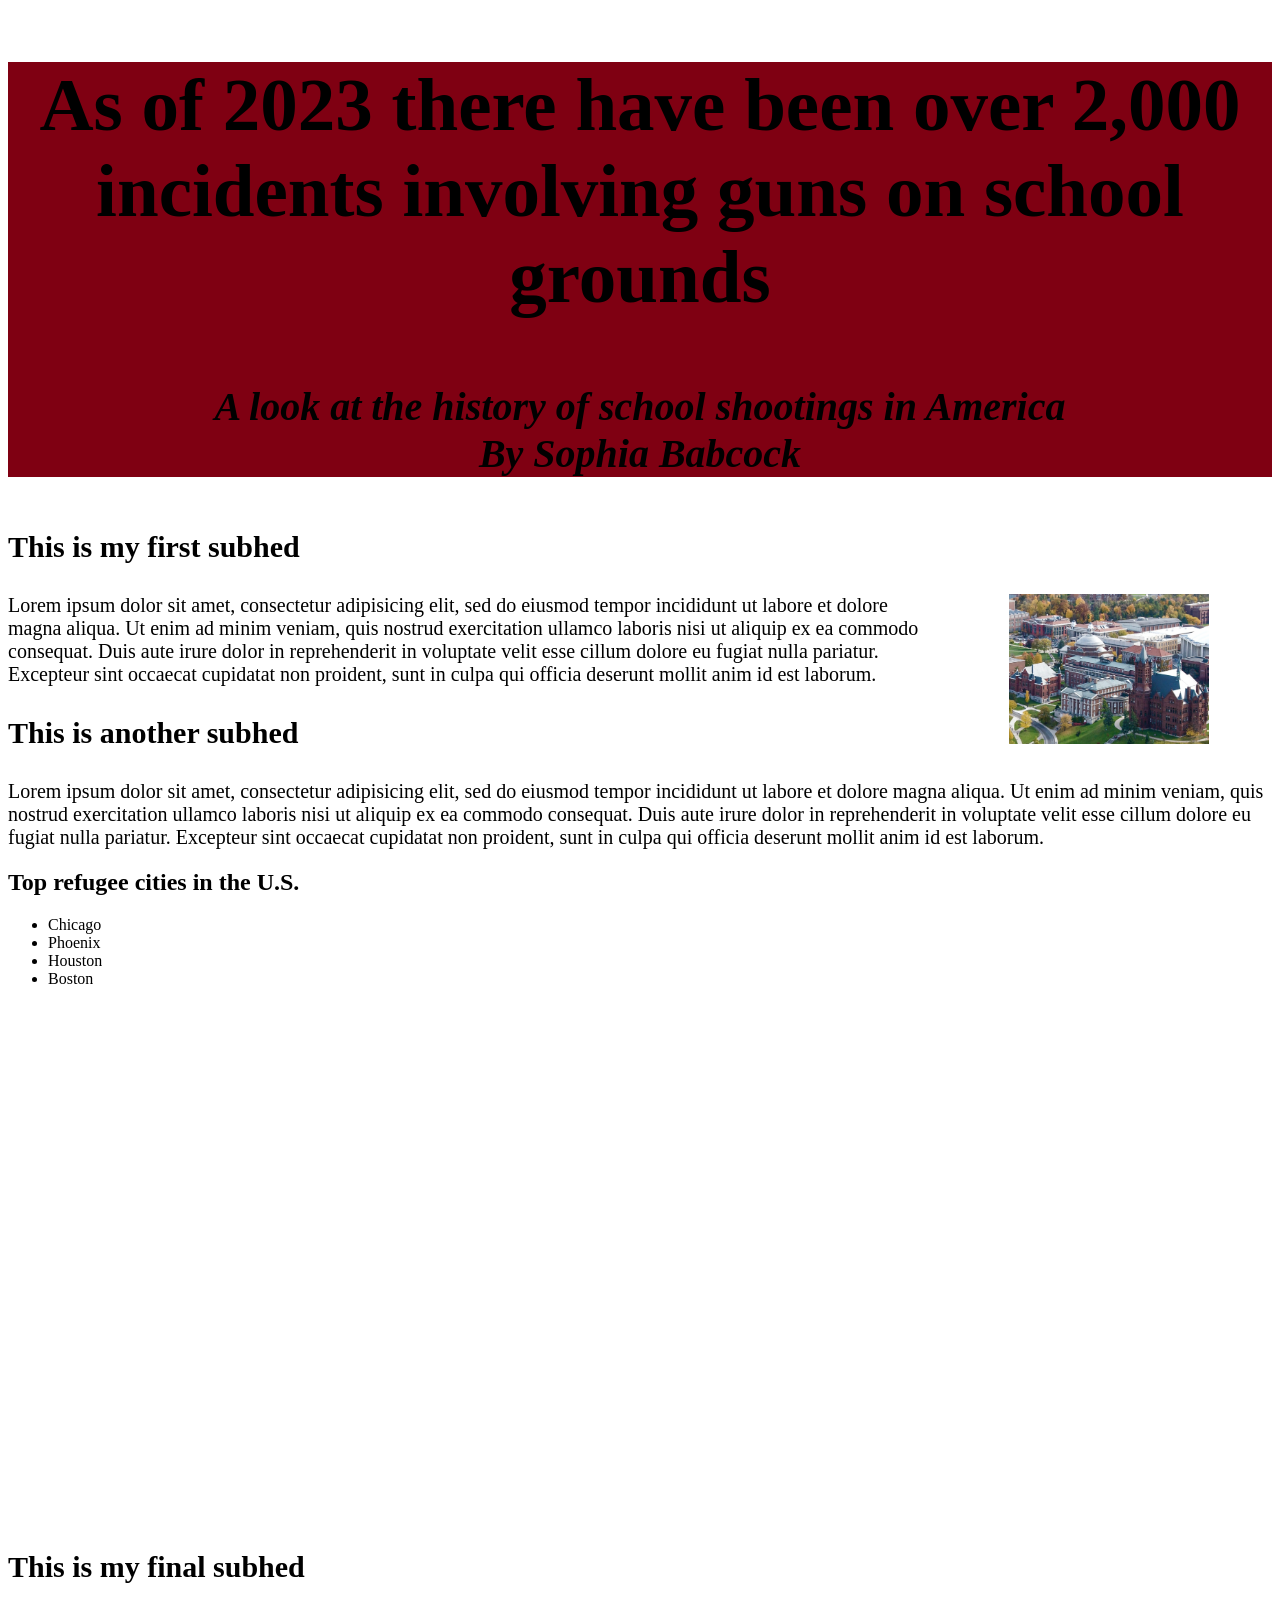
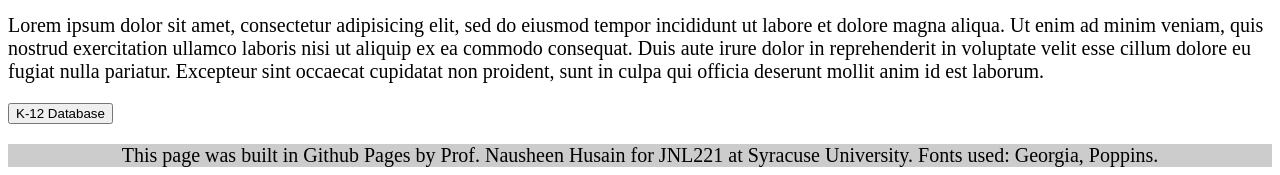
==== final.html @ 3f225299 "Add files via upload" ====
<!-- This is the completed HTML page for our final project template. -->

<!DOCTYPE html>
<html lang="en">
	<head>
		<title>Final project template: HTML</title>
		<!-- Required meta tags -->
		<meta charset="utf-8">
		<meta name="viewport" content="width=device-width, initial-scale=1">

		<!-- Link tag for CSS --> 
		<link rel="stylesheet" type="text/css" href="final.css">

		<!-- Google font: Poppins -->	
	</head>
		
	<body>
		<section class="header"> 
			<h2>As of 2023 there have been over 2,000 incidents involving guns on school grounds</h2>
				<h4>A look at the history of school shootings in America
			<br>
			By Sophia Babcock</h4>
		</section>
		<section>
			<h3>This is my first subhed</h3>
			<!-- Add image below this comment -->
		<img src="syr.png" alt="picture of Syracuse University's campus from bird's eye view" height="150px" width="200px">
			<p>Lorem ipsum dolor sit amet, consectetur adipisicing elit, sed do eiusmod
			tempor incididunt ut labore et dolore magna aliqua. Ut enim ad minim veniam,
			quis nostrud exercitation ullamco laboris nisi ut aliquip ex ea commodo
			consequat. Duis aute irure dolor in reprehenderit in voluptate velit esse
			cillum dolore eu fugiat nulla pariatur. Excepteur sint occaecat cupidatat non
			proident, sunt in culpa qui officia deserunt mollit anim id est laborum.</p>
		</section>
		<section>
			<h3>This is another subhed</h3>
			<p>Lorem ipsum dolor sit amet, consectetur adipisicing elit, sed do eiusmod
			tempor incididunt ut labore et dolore magna aliqua. Ut enim ad minim veniam,
			quis nostrud exercitation ullamco laboris nisi ut aliquip ex ea commodo
			consequat. Duis aute irure dolor in reprehenderit in voluptate velit esse
			cillum dolore eu fugiat nulla pariatur. Excepteur sint occaecat cupidatat non
			proident, sunt in culpa qui officia deserunt mollit anim id est laborum.</p>
		</section>
		<section>
			<div class="list">
				<h2>Top refugee cities in the U.S.</h2>
				<ul>
					<li>Chicago</li>
					<li>Phoenix</li>
					<li>Houston</li>
					<li>Boston</li>
				</ul>
			</div>

			<!-- Add responsive Datawrapper element below this comment. -->
			<iframe title="School shootings in the United States 2000-2023" aria-label="Interactive line chart" id="datawrapper-chart-zZ6U9" src="https://datawrapper.dwcdn.net/zZ6U9/2/" scrolling="no" frameborder="0" style="width: 0; min-width: 100% !important; border: none;" height="512" data-external="1"></iframe><script type="text/javascript">!function(){"use strict";window.addEventListener("message",(function(a){if(void 0!==a.data["datawrapper-height"]){var e=document.querySelectorAll("iframe");for(var t in a.data["datawrapper-height"])for(var r=0;r<e.length;r++)if(e[r].contentWindow===a.source){var i=a.data["datawrapper-height"][t]+"px";e[r].style.height=i}}}))}();
</script>
</script>
			
		</section>
		<section>
			<h3>This is my final subhed</h3>
			<p>Lorem ipsum dolor sit amet, consectetur adipisicing elit, sed do eiusmod
			tempor incididunt ut labore et dolore magna aliqua. Ut enim ad minim veniam,
			quis nostrud exercitation ullamco laboris nisi ut aliquip ex ea commodo
			consequat. Duis aute irure dolor in reprehenderit in voluptate velit esse
			cillum dolore eu fugiat nulla pariatur. Excepteur sint occaecat cupidatat non
			proident, sunt in culpa qui officia deserunt mollit anim id est laborum.</p>
		</section>
<button class="button-6" role="button">K-12 Database</button>

		<div class="footer">
			<p>This page was built in Github Pages by Prof. Nausheen Husain for JNL221 at Syracuse University. Fonts used: Georgia, Poppins.</p>
		</div>
	</body>
</html>
---- final.css ----
/*This is the CSS page for our final template.*/

.footer p { /* This is how you add styles for only the p text within the footer. */
	background-color: #cccccc;
	text-align: center;
	font-size: 20px;
	margin-bottom: 0;
}
.header {
	height: auto;
	font-weight: bold;
	font-size: 50px;
	text-align: center;
	font-family: 'Georgia', serif;
	background-color: #7f0012;
	text-color: #1b0a07;
}
h4 {
	font-style: italic;
	font-size: 40px;
	font-family: 'Georgia', serif;
}
h3 {
	font-size: 30px;
}
p {font-family: 'Times New Roman', serif;
font-size: 20px;
}
img {
	float: right; 
	margin-right: 5%; 
	margin-left: 5%
}


/*Don't worry about this section yet*/
@media only screen and (max-width: 767px)
{
 .list {
 	float: none;
 	min-width: 90%;
 	margin-left: 10px;
 	margin-bottom: 30px;
 	margin-top: 30px;
 }
 iframe {
 	min-width: 90%;
 	margin-right: 10px;
	}

{<!-- HTML !-->

/*I created a button that I am going to link to the K-12 Database*/

/* CSS */
.button-6 
  align-items: center;
  background-color: #FFFFFF;
  border: 1px solid rgba(0, 0, 0, 0.1);
  border-radius: .25rem;
  box-shadow: rgba(0, 0, 0, 0.02) 0 1px 3px 0;
  box-sizing: border-box;
  color: rgba(0, 0, 0, 0.85);
  cursor: pointer;
  display: inline-flex;
  font-family: system-ui,-apple-system,system-ui,"Helvetica Neue",Helvetica,Arial,sans-serif;
  font-size: 20px;
  font-weight: 600;
  justify-content: center;
  line-height: 1.3;
  margin: 0;
  min-height: 3rem;
  padding: calc(.875rem - 1px) calc(1.5rem - 1px);
  position: relative;
  text-decoration: none;
  transition: all 250ms;
  user-select: none;
  -webkit-user-select: none;
  touch-action: manipulation;
  vertical-align: baseline;
  width: auto;


.button-6:hover,
.button-6:focus 
  border-color: rgba(0, 0, 0, 0.15);
  box-shadow: rgba(0, 0, 0, 0.1) 0 4px 12px;
  color: rgba(0, 0, 0, 0.65);
}

.button-6:hover {
  transform: translateY(-1px);
}

.button-6:active {
  background-color: #F0F0F1;
  border-color: rgba(0, 0, 0, 0.15);
  box-shadow: rgba(0, 0, 0, 0.06) 0 2px 4px;
  color: rgba(0, 0, 0, 0.65);
  transform: translateY(0);
}}
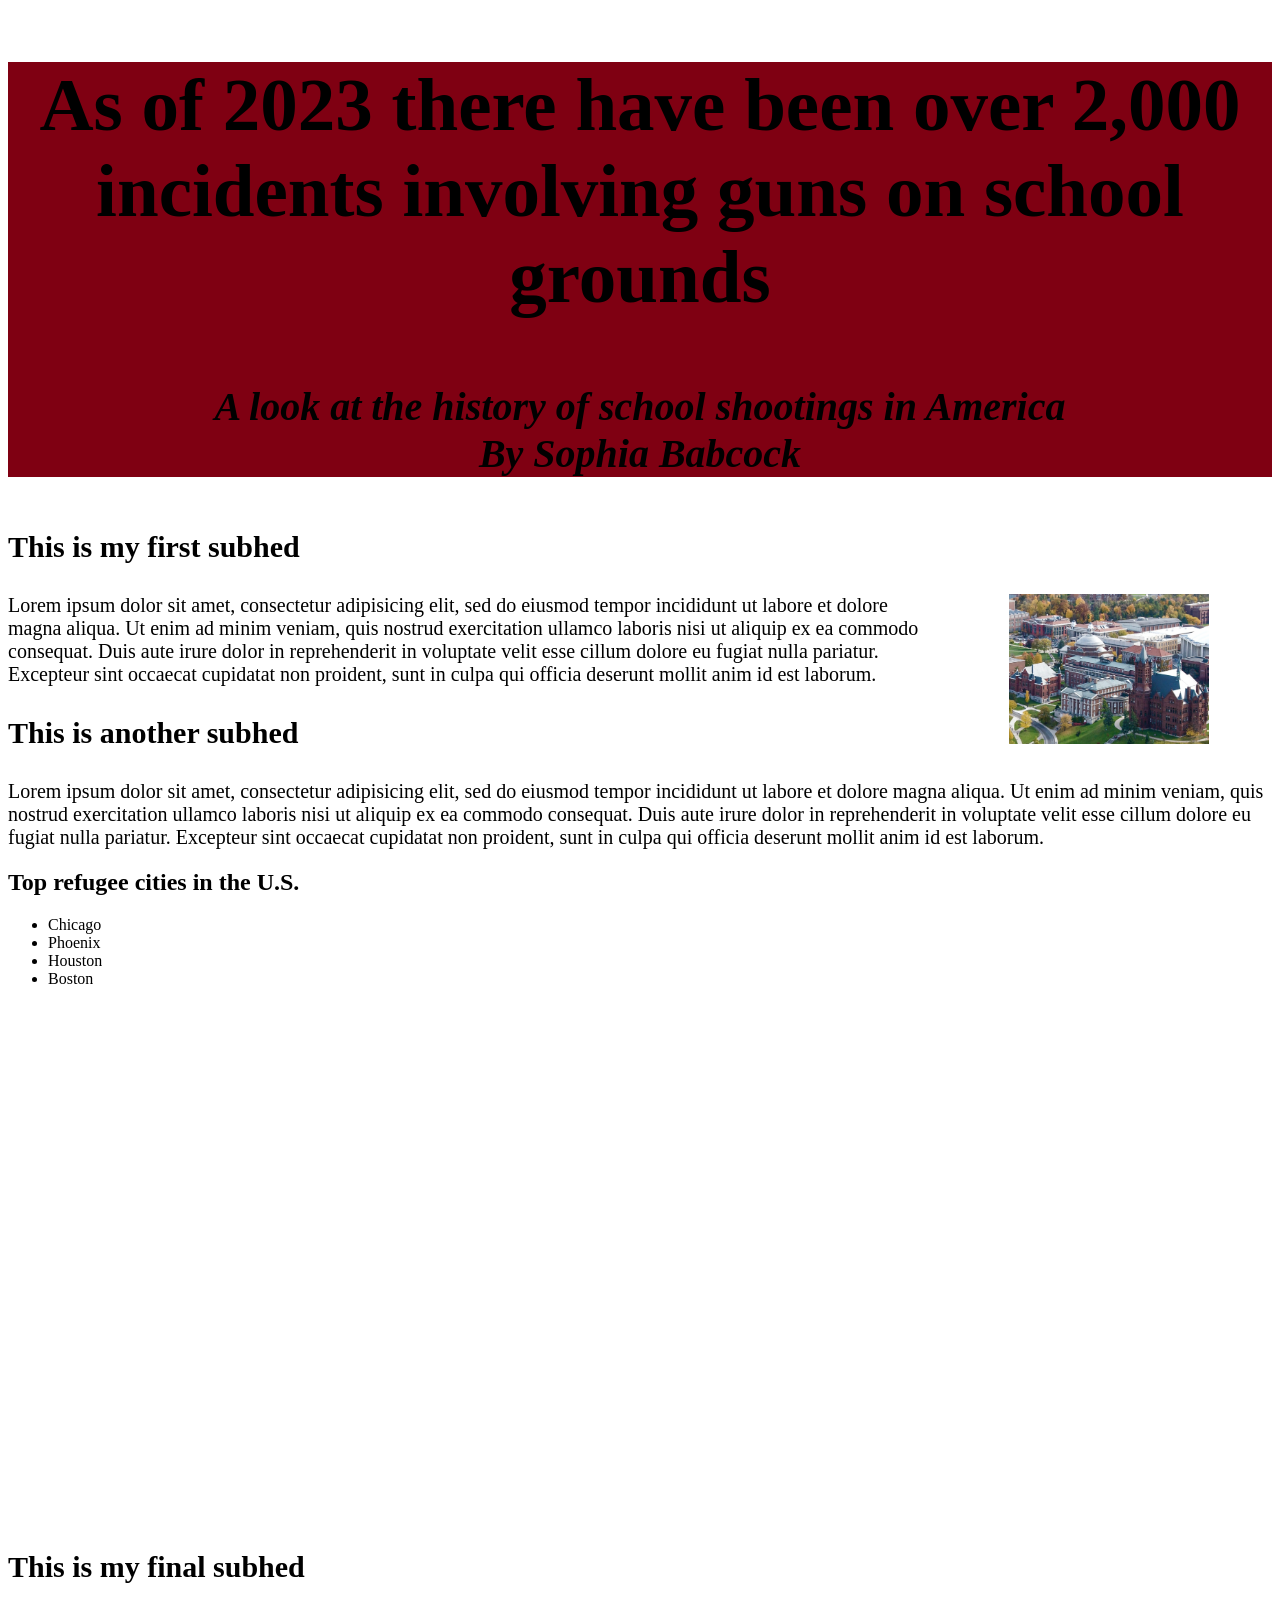
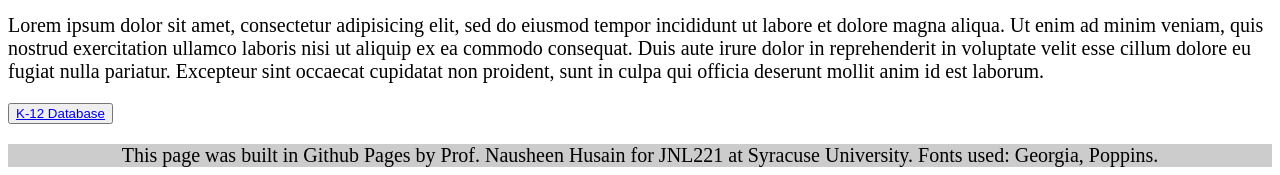
==== commit b8d6a782: "Add files via upload" ====
--- a/final.html
+++ b/final.html
@@ -67,7 +67,7 @@
 			cillum dolore eu fugiat nulla pariatur. Excepteur sint occaecat cupidatat non
 			proident, sunt in culpa qui officia deserunt mollit anim id est laborum.</p>
 		</section>
-<button class="button-6" role="button">K-12 Database</button>
+<button class="button-6" role="button"><a href=https://k12ssdb.org target="_blank">K-12 Database</a></button>
 
 		<div class="footer">
 			<p>This page was built in Github Pages by Prof. Nausheen Husain for JNL221 at Syracuse University. Fonts used: Georgia, Poppins.</p>
--- a/final.css
+++ b/final.css
@@ -55,7 +55,7 @@
 /* CSS */
 .button-6 
   align-items: center;
-  background-color: #FFFFFF;
+  background-color: #FFFF;
   border: 1px solid rgba(0, 0, 0, 0.1);
   border-radius: .25rem;
   box-shadow: rgba(0, 0, 0, 0.02) 0 1px 3px 0;
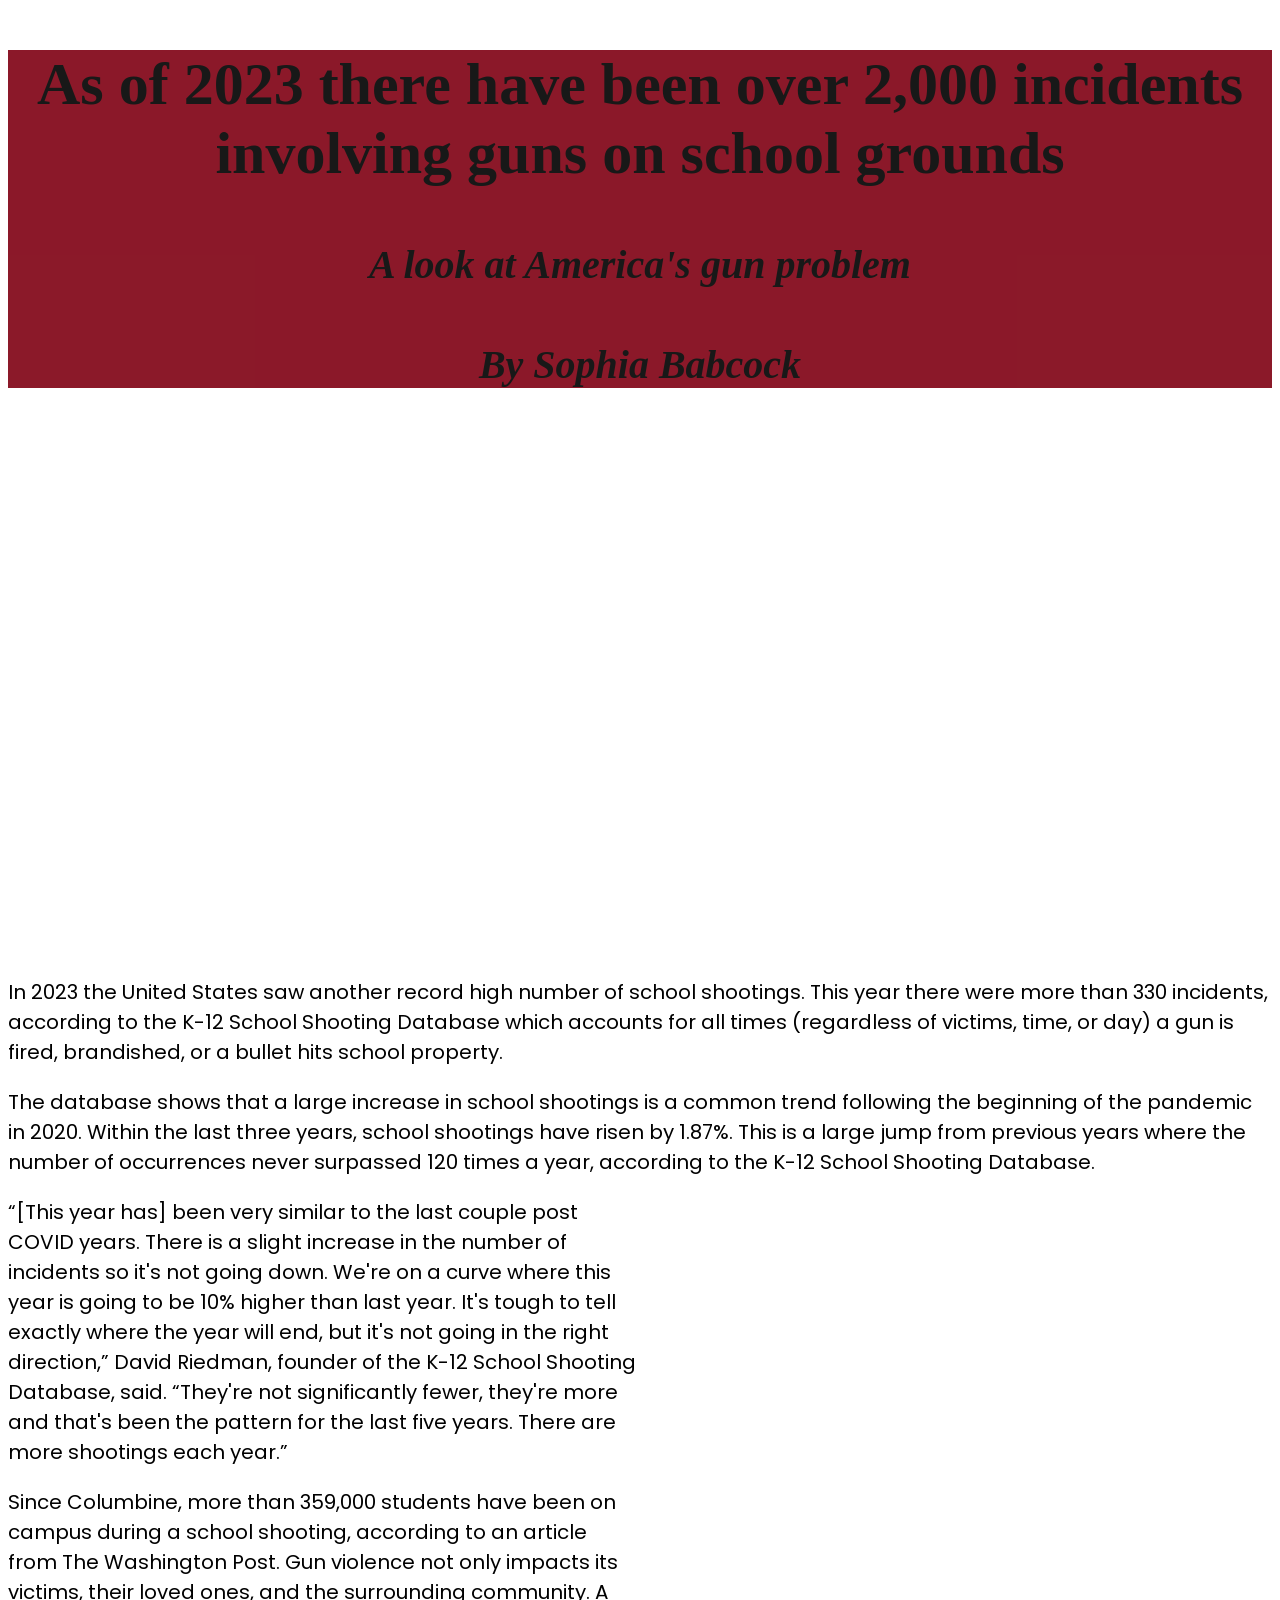
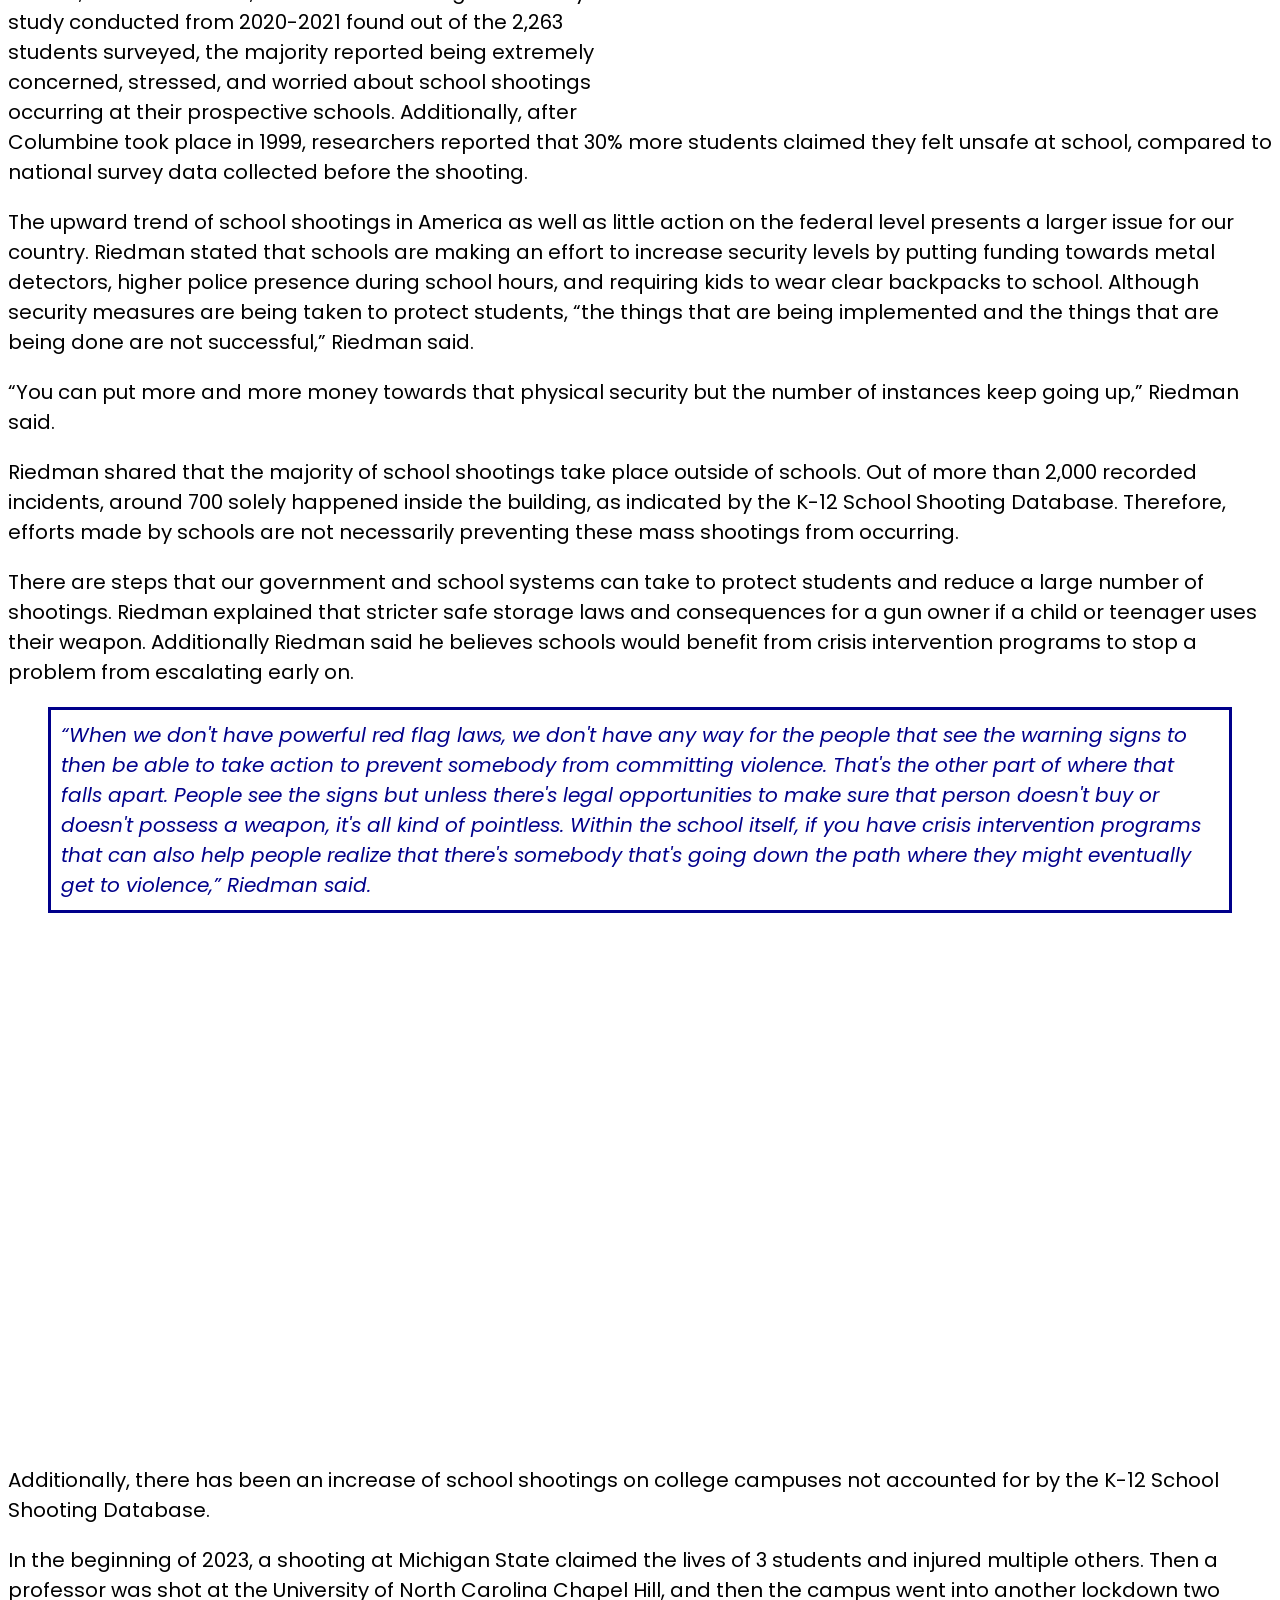
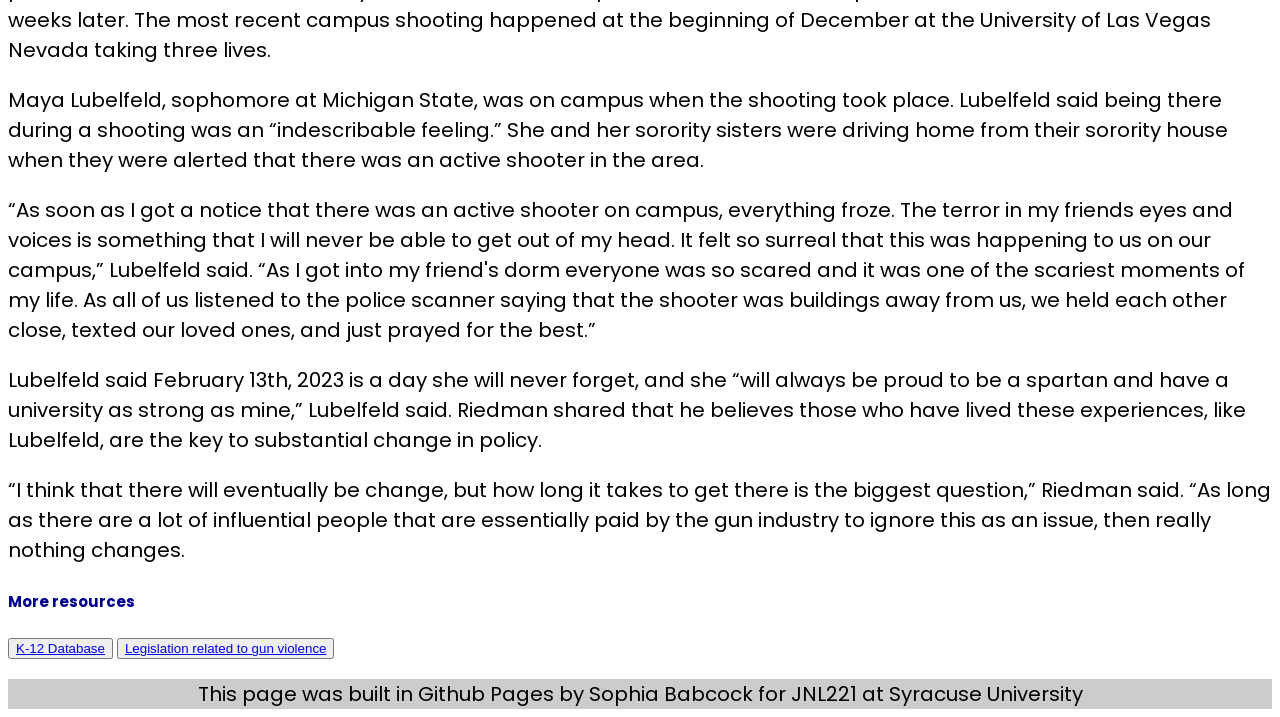
==== commit 4167b466: "Add files via upload" ====
--- a/final.html
+++ b/final.html
@@ -12,65 +12,62 @@
 		<link rel="stylesheet" type="text/css" href="final.css">
 
 		<!-- Google font: Poppins -->	
+		<link rel="preconnect" href="https://fonts.googleapis.com"> 
+<link rel="preconnect" href="https://fonts.gstatic.com" crossorigin> 
+<link href="https://fonts.googleapis.com/css2?family=Libre+Caslon+Text&family=Poppins:ital,wght@1,200&display=swap" rel="stylesheet">
 	</head>
 		
 	<body>
 		<section class="header"> 
 			<h2>As of 2023 there have been over 2,000 incidents involving guns on school grounds</h2>
-				<h4>A look at the history of school shootings in America
-			<br>
-			By Sophia Babcock</h4>
+				<h4>A look at America's gun problem</h4>
+			<h4> By Sophia Babcock</h4>
 		</section>
 		<section>
-			<h3>This is my first subhed</h3>
-			<!-- Add image below this comment -->
-		<img src="syr.png" alt="picture of Syracuse University's campus from bird's eye view" height="150px" width="200px">
-			<p>Lorem ipsum dolor sit amet, consectetur adipisicing elit, sed do eiusmod
-			tempor incididunt ut labore et dolore magna aliqua. Ut enim ad minim veniam,
-			quis nostrud exercitation ullamco laboris nisi ut aliquip ex ea commodo
-			consequat. Duis aute irure dolor in reprehenderit in voluptate velit esse
-			cillum dolore eu fugiat nulla pariatur. Excepteur sint occaecat cupidatat non
-			proident, sunt in culpa qui officia deserunt mollit anim id est laborum.</p>
+		<iframe title="K-12 School shootings in the United States 2000-2023" aria-label="Interactive line chart" id="datawrapper-chart-zZ6U9" src="https://datawrapper.dwcdn.net/zZ6U9/3/" scrolling="no" frameborder="0" style="width: 0; min-width: 100% !important; border: none;" height="512" data-external="1"></iframe><script type="text/javascript">!function(){"use strict";window.addEventListener("message",(function(a){if(void 0!==a.data["datawrapper-height"]){var e=document.querySelectorAll("iframe");for(var t in a.data["datawrapper-height"])for(var r=0;r<e.length;r++)if(e[r].contentWindow===a.source){var i=a.data["datawrapper-height"][t]+"px";e[r].style.height=i}}}))}();
+</script>
+<p>	In 2023 the United States saw another record high number of school shootings. This year there were more than 330 incidents, according to the K-12 School Shooting Database which accounts for all times (regardless of victims, time, or day) a gun is fired, brandished, or a bullet hits school property.
+</p>
+<p>
+The database shows that a large increase in school shootings is a common trend following the beginning of the pandemic in 2020. Within the last three years, school shootings have risen by 1.87%. This is a large jump from previous years where the number of occurrences never surpassed 120 times a year, according to the K-12 School Shooting Database.
+</p>
+<iframe id="pie" title="A look at how the pandemic impacted school shootings " aria-label="Pie Chart" id="datawrapper-chart-75Vl5" src="https://datawrapper.dwcdn.net/75Vl5/1/" scrolling="no" frameborder="0" style="width: 0; min-width: 50% !important; border: none;" height="511" data-external="1"></iframe><script type="text/javascript">!function(){"use strict";window.addEventListener("message",(function(a){if(void 0!==a.data["datawrapper-height"]){var e=document.querySelectorAll("iframe");for(var t in a.data["datawrapper-height"])for(var r=0;r<e.length;r++)if(e[r].contentWindow===a.source){var i=a.data["datawrapper-height"][t]+"px";e[r].style.height=i}}}))}();
+</script>
 		</section>
-		<section>
-			<h3>This is another subhed</h3>
-			<p>Lorem ipsum dolor sit amet, consectetur adipisicing elit, sed do eiusmod
-			tempor incididunt ut labore et dolore magna aliqua. Ut enim ad minim veniam,
-			quis nostrud exercitation ullamco laboris nisi ut aliquip ex ea commodo
-			consequat. Duis aute irure dolor in reprehenderit in voluptate velit esse
-			cillum dolore eu fugiat nulla pariatur. Excepteur sint occaecat cupidatat non
-			proident, sunt in culpa qui officia deserunt mollit anim id est laborum.</p>
-		</section>
-		<section>
-			<div class="list">
-				<h2>Top refugee cities in the U.S.</h2>
-				<ul>
-					<li>Chicago</li>
-					<li>Phoenix</li>
-					<li>Houston</li>
-					<li>Boston</li>
-				</ul>
-			</div>
+					
+<p>“[This year has] been very similar to the last couple post COVID years. There is a slight increase in the number of incidents so it's not going down. We're on a curve where this year is going to be 10% higher than last year. It's tough to tell exactly where the year will end, but it's not going in the right direction,” David Riedman, founder of the K-12 School Shooting Database, said. “They're not significantly fewer, they're more and that's been the pattern for the last five years. There are more shootings each year.”</p>
+<p>Since Columbine, more than 359,000 students have been on campus during a school shooting, according to an article from The Washington Post. Gun violence not only impacts its victims, their loved ones, and the surrounding community. A study conducted from 2020-2021 found out of the 2,263 students surveyed, the majority reported being extremely concerned, stressed, and worried about school shootings occurring at their prospective schools. Additionally, after Columbine took place in 1999, researchers reported that 30% more students claimed they felt unsafe at school, compared to national survey data collected before the shooting.</p>
+<p>The upward trend of school shootings in America as well as little action on the federal level presents a larger issue for our country. Riedman stated that schools are making an effort to increase security levels by putting funding towards metal detectors, higher police presence during school hours, and requiring kids to wear clear backpacks to school. Although security measures are being taken to protect students, “the things that are being implemented and the things that are being done are not successful,” Riedman said.</p>
+<p>“You can put more and more money towards that physical security but the number of instances keep going up,” Riedman said.</p>
+<p>Riedman shared that the majority of school shootings take place outside of schools. Out of more than 2,000 recorded incidents, around 700 solely happened inside the building, as indicated by the K-12 School Shooting Database. Therefore, efforts made by schools are not necessarily preventing these mass shootings from occurring.</p>
+<p>There are steps that our government and school systems can take to protect students and reduce a large number of shootings. Riedman explained that stricter safe storage laws and consequences for a gun owner if a child or teenager uses their weapon. Additionally Riedman said he believes schools would benefit from crisis intervention programs to stop a problem from escalating early on.</p>
+<aside class="pquote">
+    <blockquote>
+        <p class="pq"><i>“When we don't have powerful red flag laws, we don't have any way for the people that see the warning signs to then be able to take action to prevent somebody from committing violence. That's the other part of where that falls apart. People see the signs but unless there's legal opportunities to make sure that person doesn't buy or doesn't possess a weapon, it's all kind of pointless. Within the school itself, if you have crisis intervention programs that can also help people realize that there's somebody that's going down the path where they might eventually get to violence,” Riedman said.</i></p>
+    </blockquote>
+</aside>
 
-			<!-- Add responsive Datawrapper element below this comment. -->
-			<iframe title="School shootings in the United States 2000-2023" aria-label="Interactive line chart" id="datawrapper-chart-zZ6U9" src="https://datawrapper.dwcdn.net/zZ6U9/2/" scrolling="no" frameborder="0" style="width: 0; min-width: 100% !important; border: none;" height="512" data-external="1"></iframe><script type="text/javascript">!function(){"use strict";window.addEventListener("message",(function(a){if(void 0!==a.data["datawrapper-height"]){var e=document.querySelectorAll("iframe");for(var t in a.data["datawrapper-height"])for(var r=0;r<e.length;r++)if(e[r].contentWindow===a.source){var i=a.data["datawrapper-height"][t]+"px";e[r].style.height=i}}}))}();
+<iframe title="Rate of school shootings amongst U.S. states per 100,000 people" aria-label="Map" id="datawrapper-chart-YwswJ" src="https://datawrapper.dwcdn.net/YwswJ/6/" scrolling="no" frameborder="0" style="width: 0; min-width: 100% !important; border: none;" height="508" data-external="1"></iframe><script type="text/javascript">!function(){"use strict";window.addEventListener("message",(function(a){if(void 0!==a.data["datawrapper-height"]){var e=document.querySelectorAll("iframe");for(var t in a.data["datawrapper-height"])for(var r=0;r<e.length;r++)if(e[r].contentWindow===a.source){var i=a.data["datawrapper-height"][t]+"px";e[r].style.height=i}}}))}();
 </script>
-</script>
-			
-		</section>
-		<section>
-			<h3>This is my final subhed</h3>
-			<p>Lorem ipsum dolor sit amet, consectetur adipisicing elit, sed do eiusmod
-			tempor incididunt ut labore et dolore magna aliqua. Ut enim ad minim veniam,
-			quis nostrud exercitation ullamco laboris nisi ut aliquip ex ea commodo
-			consequat. Duis aute irure dolor in reprehenderit in voluptate velit esse
-			cillum dolore eu fugiat nulla pariatur. Excepteur sint occaecat cupidatat non
-			proident, sunt in culpa qui officia deserunt mollit anim id est laborum.</p>
-		</section>
+<p>Additionally, there has been an increase of school shootings on college campuses not accounted for by the K-12 School Shooting Database.</p>
+<p>In the beginning of 2023, a shooting at Michigan State claimed the lives of 3 students and injured multiple others. Then a professor was shot at the University of North Carolina Chapel Hill, and then the campus went into another lockdown two weeks later. The most recent campus shooting happened at the beginning of December at the University of Las Vegas Nevada taking three lives.</p>
+<p>Maya Lubelfeld, sophomore at Michigan State, was on campus when the shooting took place. Lubelfeld said being there during a shooting was an “indescribable feeling.” She and her sorority sisters were driving home from their sorority house when they were alerted that there was an active shooter in the area.</p>
+<p>“As soon as I got a notice that there was an active shooter on campus, everything froze. The terror in my friends eyes and voices is something that I will never be able to get out of my head. It felt so surreal that this was happening to us on our campus,” Lubelfeld said. “As I got into my friend's dorm everyone was so scared and it was one of the scariest moments of my life. As all of us listened to the police scanner saying that the shooter was buildings away from us, we held each other close, texted our loved ones, and just prayed for the best.”</p>
+<p>Lubelfeld said  February 13th, 2023 is a day she will never forget, and she “will always be proud to be a spartan and have a university as strong as mine,” Lubelfeld said. Riedman shared that he believes those who have lived these experiences, like Lubelfeld, are the key to substantial change in policy.</p>
+<p>“I think that there will eventually be change, but how long it takes to get there is the biggest question,” Riedman said. “As long as there are a lot of influential people that are essentially paid by the gun industry to ignore this as an issue, then really nothing changes.</p>
+</section>
+
+<section>
+
+<div id="moreinfo">
+<h5>More resources</h5>
 <button class="button-6" role="button"><a href=https://k12ssdb.org target="_blank">K-12 Database</a></button>
 
+<button class="button-7" role="button"><a href=https://everytownresearch.org/rankings/
+target="_blank">Legislation related to gun violence</a></button>
+</div>
 		<div class="footer">
-			<p>This page was built in Github Pages by Prof. Nausheen Husain for JNL221 at Syracuse University. Fonts used: Georgia, Poppins.</p>
+			<p>This page was built in Github Pages by Sophia Babcock for JNL221 at Syracuse University</p>
 		</div>
 	</body>
 </html>
--- a/final.css
+++ b/final.css
@@ -9,33 +9,46 @@
 .header {
 	height: auto;
 	font-weight: bold;
-	font-size: 50px;
+	font-size: 40px;
 	text-align: center;
-	font-family: 'Georgia', serif;
+	font-family: 'serif;', serif;
 	background-color: #7f0012;
-	text-color: #1b0a07;
+  opacity: 90%;
+	color: black;
+}
+#pie {
+  float: right;
+  min-width: 60%;
+
+}
+.pq {border: solid; 
+  color: darkblue;
+  padding: 10px;
 }
 h4 {
 	font-style: italic;
 	font-size: 40px;
-	font-family: 'Georgia', serif;
+	font-family: 'serif;', serif;
 }
 h3 {
 	font-size: 30px;
 }
-p {font-family: 'Times New Roman', serif;
+p {font-family: 'Poppins', sans-serif;
 font-size: 20px;
 }
-img {
-	float: right; 
-	margin-right: 5%; 
-	margin-left: 5%
+h5 {
+  font-family: 'Poppins', sans-serif;
+  font-style: bold;
+  font-size: 15px;
+  color: darkblue;
 }
-
 
 /*Don't worry about this section yet*/
 @media only screen and (max-width: 767px)
 {
+  img {float: none;
+/*fix height/width*/}
+
  .list {
  	float: none;
  	min-width: 90%;
@@ -43,10 +56,18 @@
  	margin-bottom: 30px;
  	margin-top: 30px;
  }
+ #pie {
+  float: none;
+  width: 100% !important;
+ }
  iframe {
  	min-width: 90%;
  	margin-right: 10px;
 	}
+.footer p {background-color: #7f0012;
+opacity: 90% !important; 
+color: black}
+}
 
 {<!-- HTML !-->
 
@@ -64,7 +85,7 @@
   cursor: pointer;
   display: inline-flex;
   font-family: system-ui,-apple-system,system-ui,"Helvetica Neue",Helvetica,Arial,sans-serif;
-  font-size: 20px;
+  font-size: 30px;
   font-weight: 600;
   justify-content: center;
   line-height: 1.3;
@@ -98,4 +119,57 @@
   box-shadow: rgba(0, 0, 0, 0.06) 0 2px 4px;
   color: rgba(0, 0, 0, 0.65);
   transform: translateY(0);
-}}+}
+
+{<!-- HTML !-->
+
+/*I created a button that I am going to link to the K-12 Database*/
+
+/* CSS */
+.button-7 
+  align-items: center;
+  background-color: #FFFF;
+  border: 1px solid rgba(0, 0, 0, 0.1);
+  border-radius: .25rem;
+  box-shadow: rgba(0, 0, 0, 0.02) 0 1px 3px 0;
+  box-sizing: border-box;
+  color: rgba(0, 0, 0, 0.85);
+  cursor: pointer;
+  display: inline-flex;
+  font-family: system-ui,-apple-system,system-ui,"Helvetica Neue",Helvetica,Arial,sans-serif;
+  font-size: 30px;
+  font-weight: 600;
+  justify-content: center;
+  line-height: 1.3;
+  margin: 0;
+  min-height: 3rem;
+  padding: calc(.875rem - 1px) calc(1.5rem - 1px);
+  position: relative;
+  text-decoration: none;
+  transition: all 250ms;
+  user-select: none;
+  -webkit-user-select: none;
+  touch-action: manipulation;
+  vertical-align: baseline;
+  width: auto;
+
+
+.button-7:hover,
+.button-7:focus 
+  border-color: rgba(0, 0, 0, 0.15);
+  box-shadow: rgba(0, 0, 0, 0.1) 0 4px 12px;
+  color: rgba(0, 0, 0, 0.65);
+}
+
+.button-7:hover {
+  transform: translateY(-1px);
+}
+
+.button-7:active {
+  background-color: #F0F0F1;
+  border-color: rgba(0, 0, 0, 0.15);
+  box-shadow: rgba(0, 0, 0, 0.06) 0 2px 4px;
+  color: rgba(0, 0, 0, 0.65);
+  transform: translateY(0);
+}
+}
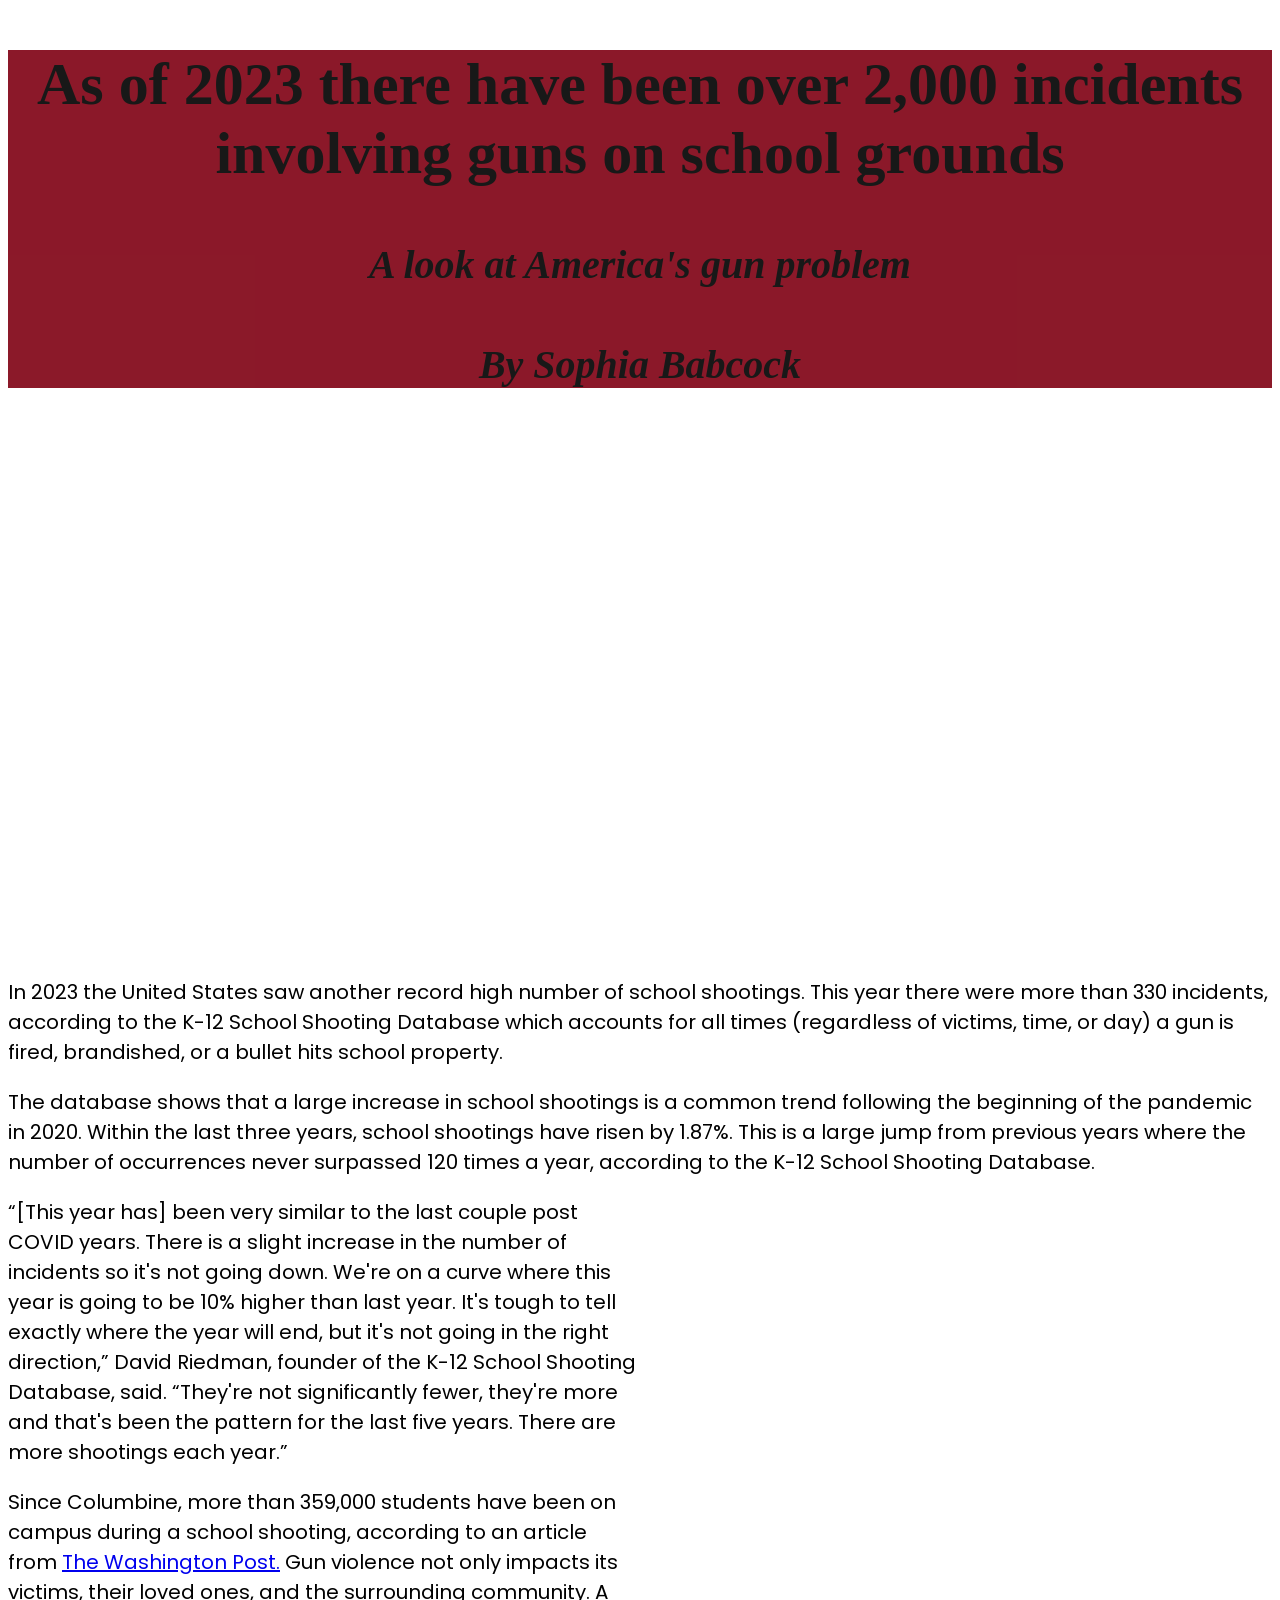
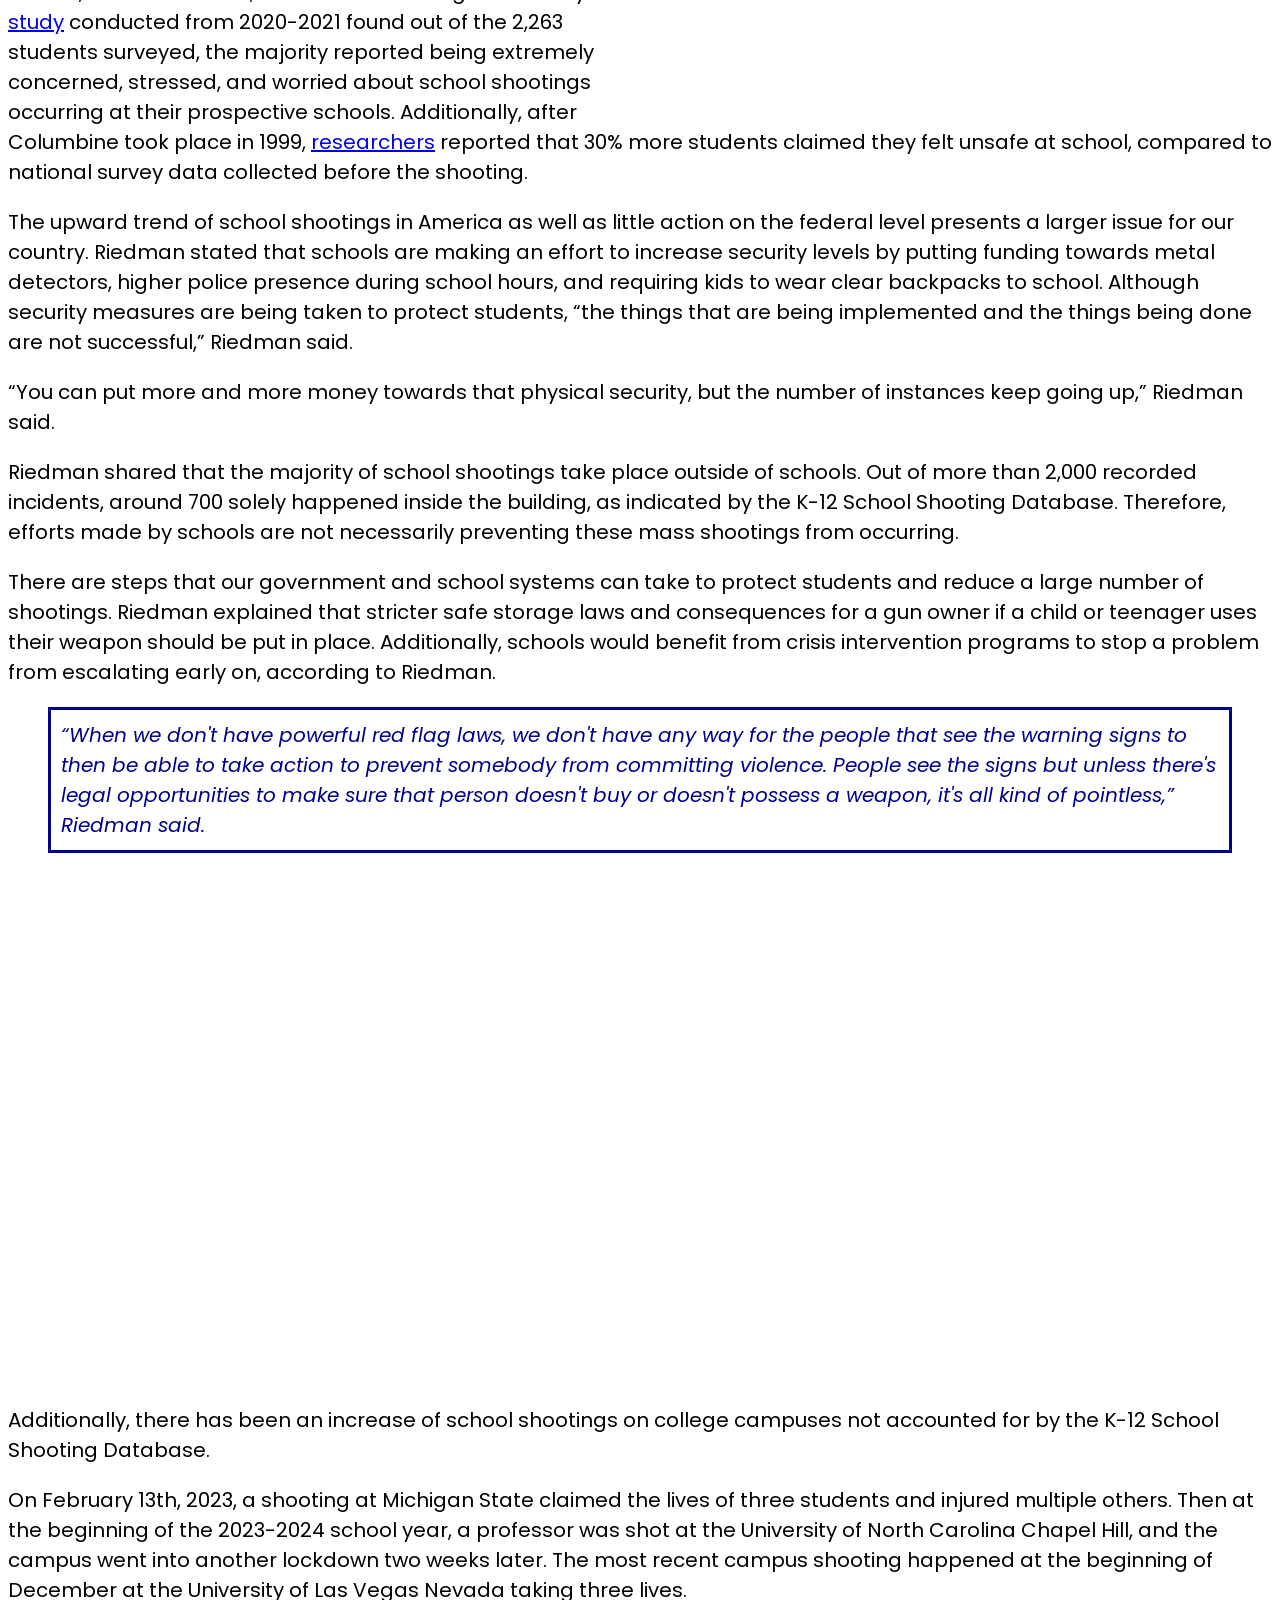
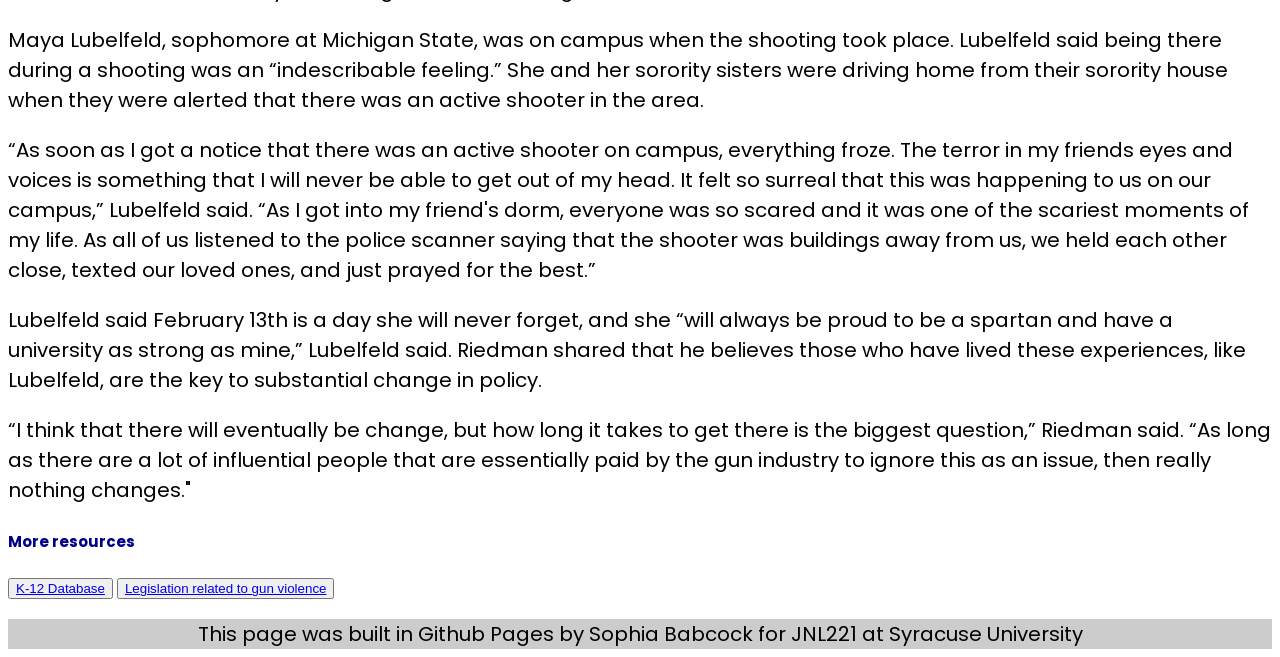
==== commit 41d629ee: "Add files via upload" ====
--- a/final.html
+++ b/final.html
@@ -36,25 +36,25 @@
 		</section>
 					
 <p>“[This year has] been very similar to the last couple post COVID years. There is a slight increase in the number of incidents so it's not going down. We're on a curve where this year is going to be 10% higher than last year. It's tough to tell exactly where the year will end, but it's not going in the right direction,” David Riedman, founder of the K-12 School Shooting Database, said. “They're not significantly fewer, they're more and that's been the pattern for the last five years. There are more shootings each year.”</p>
-<p>Since Columbine, more than 359,000 students have been on campus during a school shooting, according to an article from The Washington Post. Gun violence not only impacts its victims, their loved ones, and the surrounding community. A study conducted from 2020-2021 found out of the 2,263 students surveyed, the majority reported being extremely concerned, stressed, and worried about school shootings occurring at their prospective schools. Additionally, after Columbine took place in 1999, researchers reported that 30% more students claimed they felt unsafe at school, compared to national survey data collected before the shooting.</p>
-<p>The upward trend of school shootings in America as well as little action on the federal level presents a larger issue for our country. Riedman stated that schools are making an effort to increase security levels by putting funding towards metal detectors, higher police presence during school hours, and requiring kids to wear clear backpacks to school. Although security measures are being taken to protect students, “the things that are being implemented and the things that are being done are not successful,” Riedman said.</p>
-<p>“You can put more and more money towards that physical security but the number of instances keep going up,” Riedman said.</p>
+<p>Since Columbine, more than 359,000 students have been on campus during a school shooting, according to an article from <a href="https://www.washingtonpost.com/education/interactive/school-shootings-database/" target="_blank">The Washington Post.</a> Gun violence not only impacts its victims, their loved ones, and the surrounding community. A <a href="https://sbabcock08.github.io/JNL221_Babcock/final.html" target="_blank">study</a> conducted from 2020-2021 found out of the 2,263 students surveyed, the majority reported being extremely concerned, stressed, and worried about school shootings occurring at their prospective schools. Additionally, after Columbine took place in 1999, <a href="https://www.ajpmonline.org/article/S0749-3797(01)00433-0/fulltext" target="_blank">researchers</a> reported that 30% more students claimed they felt unsafe at school, compared to national survey data collected before the shooting.</p>
+<p>The upward trend of school shootings in America as well as little action on the federal level presents a larger issue for our country. Riedman stated that schools are making an effort to increase security levels by putting funding towards metal detectors, higher police presence during school hours, and requiring kids to wear clear backpacks to school. Although security measures are being taken to protect students, “the things that are being implemented and the things being done are not successful,” Riedman said.</p>
+<p>“You can put more and more money towards that physical security, but the number of instances keep going up,” Riedman said.</p>
 <p>Riedman shared that the majority of school shootings take place outside of schools. Out of more than 2,000 recorded incidents, around 700 solely happened inside the building, as indicated by the K-12 School Shooting Database. Therefore, efforts made by schools are not necessarily preventing these mass shootings from occurring.</p>
-<p>There are steps that our government and school systems can take to protect students and reduce a large number of shootings. Riedman explained that stricter safe storage laws and consequences for a gun owner if a child or teenager uses their weapon. Additionally Riedman said he believes schools would benefit from crisis intervention programs to stop a problem from escalating early on.</p>
+<p>There are steps that our government and school systems can take to protect students and reduce a large number of shootings. Riedman explained that stricter safe storage laws and consequences for a gun owner if a child or teenager uses their weapon should be put in place. Additionally, schools would benefit from crisis intervention programs to stop a problem from escalating early on, according to Riedman.</p>
 <aside class="pquote">
     <blockquote>
-        <p class="pq"><i>“When we don't have powerful red flag laws, we don't have any way for the people that see the warning signs to then be able to take action to prevent somebody from committing violence. That's the other part of where that falls apart. People see the signs but unless there's legal opportunities to make sure that person doesn't buy or doesn't possess a weapon, it's all kind of pointless. Within the school itself, if you have crisis intervention programs that can also help people realize that there's somebody that's going down the path where they might eventually get to violence,” Riedman said.</i></p>
+        <p class="pq"><i>“When we don't have powerful red flag laws, we don't have any way for the people that see the warning signs to then be able to take action to prevent somebody from committing violence. People see the signs but unless there's legal opportunities to make sure that person doesn't buy or doesn't possess a weapon, it's all kind of pointless,” Riedman said.</i></p>
     </blockquote>
 </aside>
 
 <iframe title="Rate of school shootings amongst U.S. states per 100,000 people" aria-label="Map" id="datawrapper-chart-YwswJ" src="https://datawrapper.dwcdn.net/YwswJ/6/" scrolling="no" frameborder="0" style="width: 0; min-width: 100% !important; border: none;" height="508" data-external="1"></iframe><script type="text/javascript">!function(){"use strict";window.addEventListener("message",(function(a){if(void 0!==a.data["datawrapper-height"]){var e=document.querySelectorAll("iframe");for(var t in a.data["datawrapper-height"])for(var r=0;r<e.length;r++)if(e[r].contentWindow===a.source){var i=a.data["datawrapper-height"][t]+"px";e[r].style.height=i}}}))}();
 </script>
 <p>Additionally, there has been an increase of school shootings on college campuses not accounted for by the K-12 School Shooting Database.</p>
-<p>In the beginning of 2023, a shooting at Michigan State claimed the lives of 3 students and injured multiple others. Then a professor was shot at the University of North Carolina Chapel Hill, and then the campus went into another lockdown two weeks later. The most recent campus shooting happened at the beginning of December at the University of Las Vegas Nevada taking three lives.</p>
+<p>On February 13th, 2023, a shooting at Michigan State claimed the lives of three students and injured multiple others. Then at the beginning of the 2023-2024 school year, a professor was shot at the University of North Carolina Chapel Hill, and the campus went into another lockdown two weeks later. The most recent campus shooting happened at the beginning of December at the University of Las Vegas Nevada taking three lives.</p>
 <p>Maya Lubelfeld, sophomore at Michigan State, was on campus when the shooting took place. Lubelfeld said being there during a shooting was an “indescribable feeling.” She and her sorority sisters were driving home from their sorority house when they were alerted that there was an active shooter in the area.</p>
-<p>“As soon as I got a notice that there was an active shooter on campus, everything froze. The terror in my friends eyes and voices is something that I will never be able to get out of my head. It felt so surreal that this was happening to us on our campus,” Lubelfeld said. “As I got into my friend's dorm everyone was so scared and it was one of the scariest moments of my life. As all of us listened to the police scanner saying that the shooter was buildings away from us, we held each other close, texted our loved ones, and just prayed for the best.”</p>
-<p>Lubelfeld said  February 13th, 2023 is a day she will never forget, and she “will always be proud to be a spartan and have a university as strong as mine,” Lubelfeld said. Riedman shared that he believes those who have lived these experiences, like Lubelfeld, are the key to substantial change in policy.</p>
-<p>“I think that there will eventually be change, but how long it takes to get there is the biggest question,” Riedman said. “As long as there are a lot of influential people that are essentially paid by the gun industry to ignore this as an issue, then really nothing changes.</p>
+<p>“As soon as I got a notice that there was an active shooter on campus, everything froze. The terror in my friends eyes and voices is something that I will never be able to get out of my head. It felt so surreal that this was happening to us on our campus,” Lubelfeld said. “As I got into my friend's dorm, everyone was so scared and it was one of the scariest moments of my life. As all of us listened to the police scanner saying that the shooter was buildings away from us, we held each other close, texted our loved ones, and just prayed for the best.”</p>
+<p>Lubelfeld said February 13th is a day she will never forget, and she “will always be proud to be a spartan and have a university as strong as mine,” Lubelfeld said. Riedman shared that he believes those who have lived these experiences, like Lubelfeld, are the key to substantial change in policy.</p>
+<p>“I think that there will eventually be change, but how long it takes to get there is the biggest question,” Riedman said. “As long as there are a lot of influential people that are essentially paid by the gun industry to ignore this as an issue, then really nothing changes."</p>
 </section>
 
 <section>
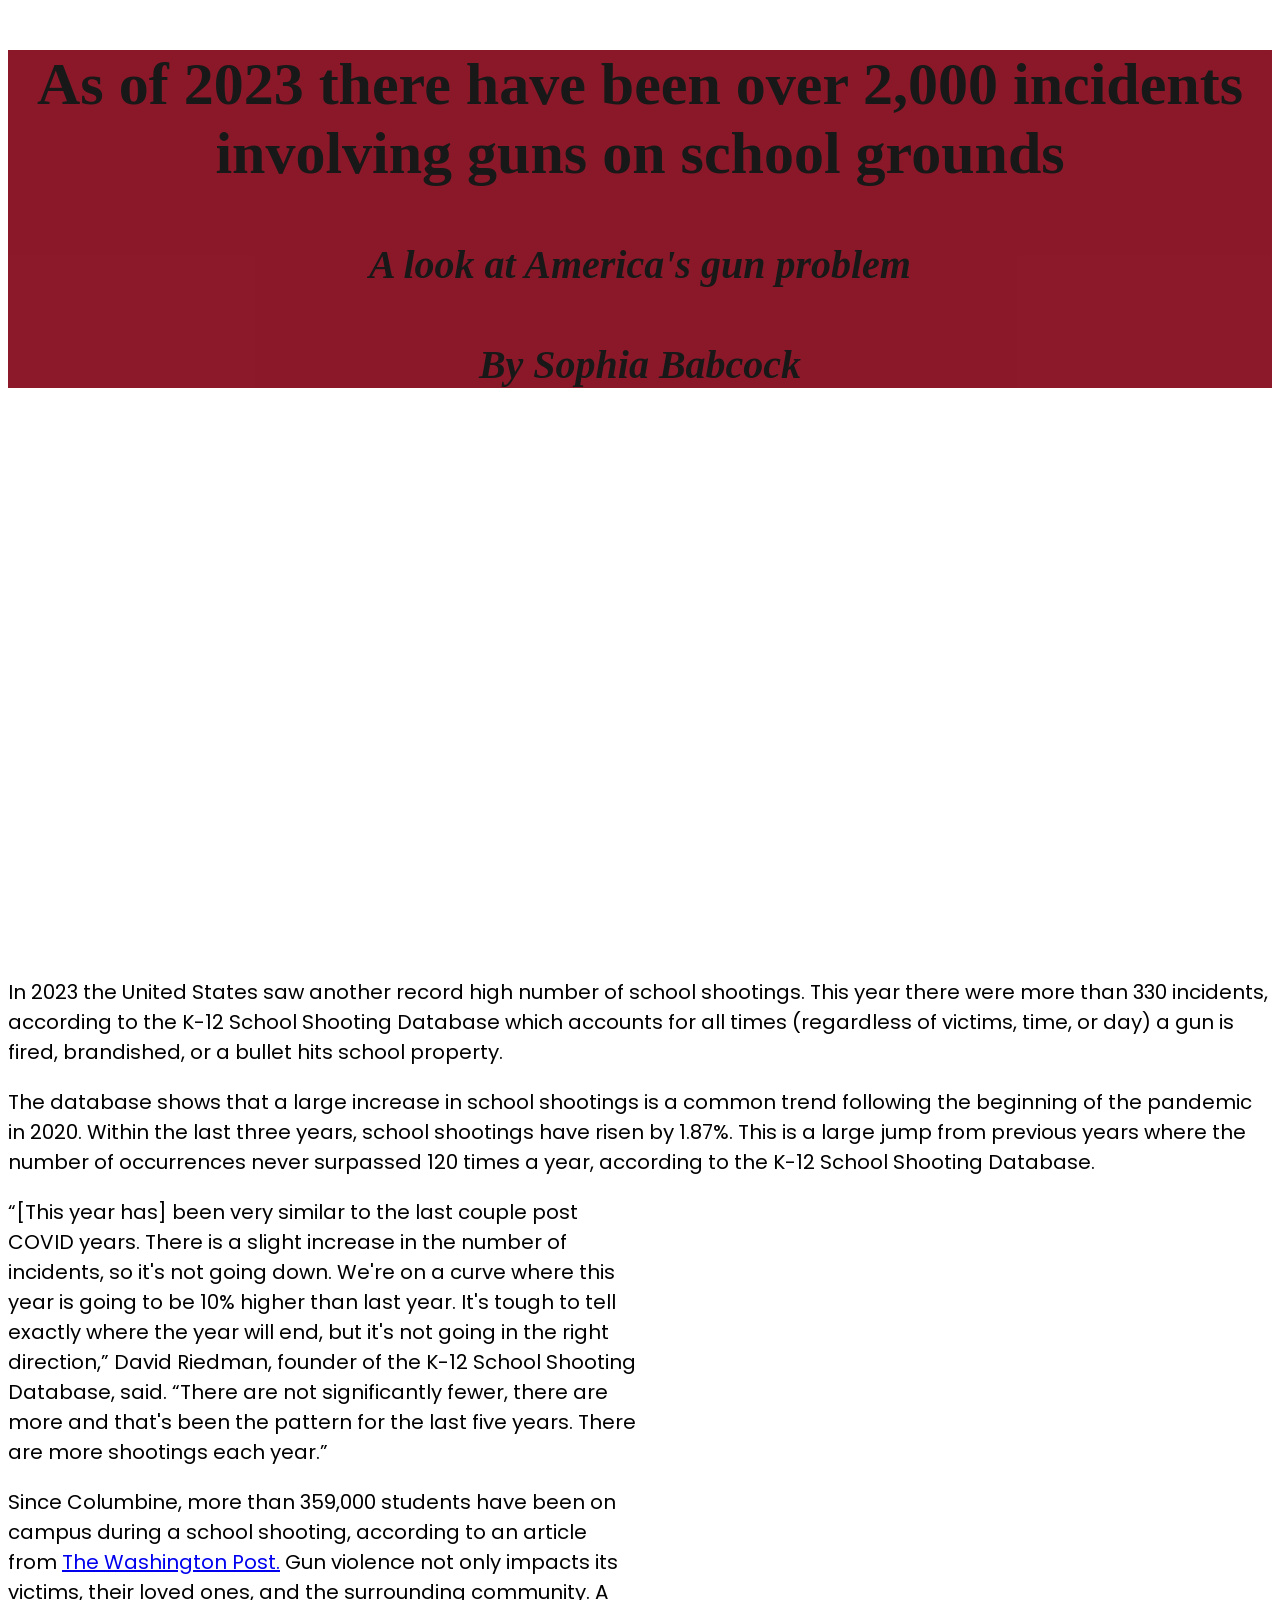
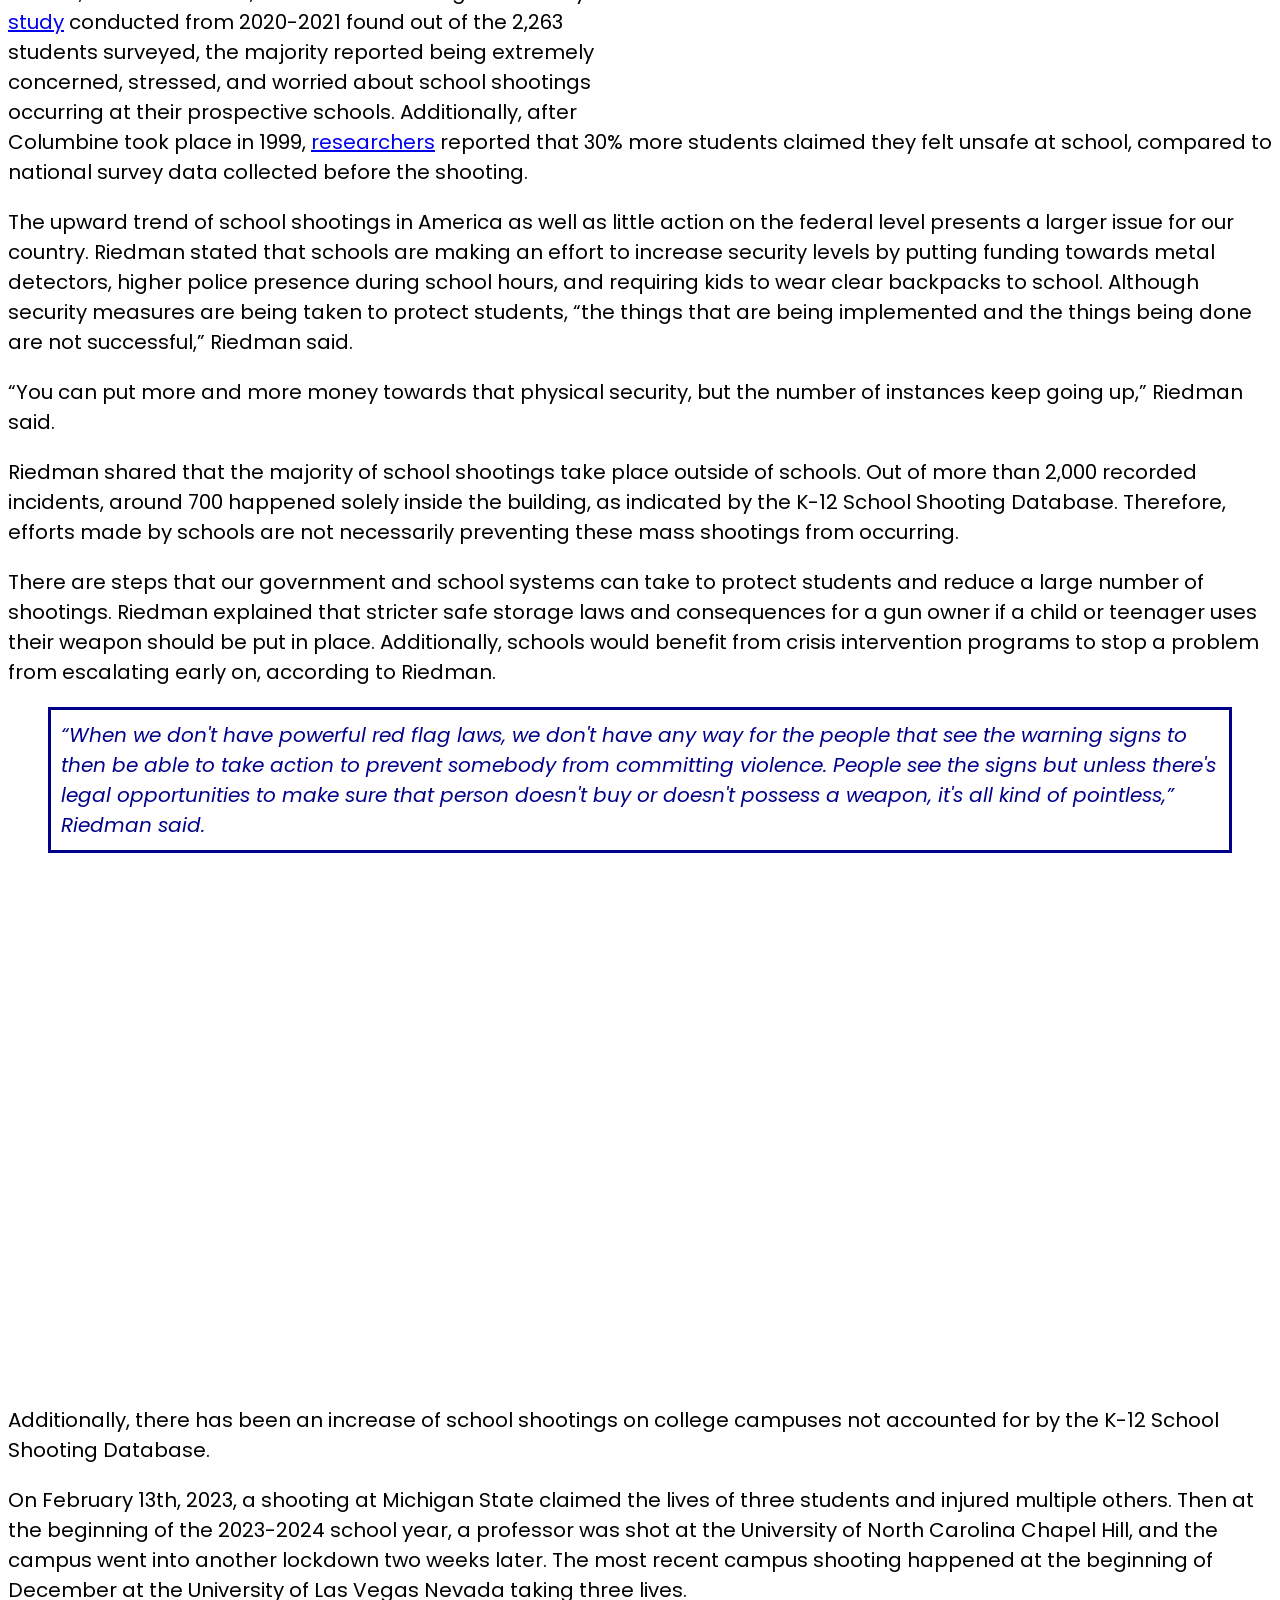
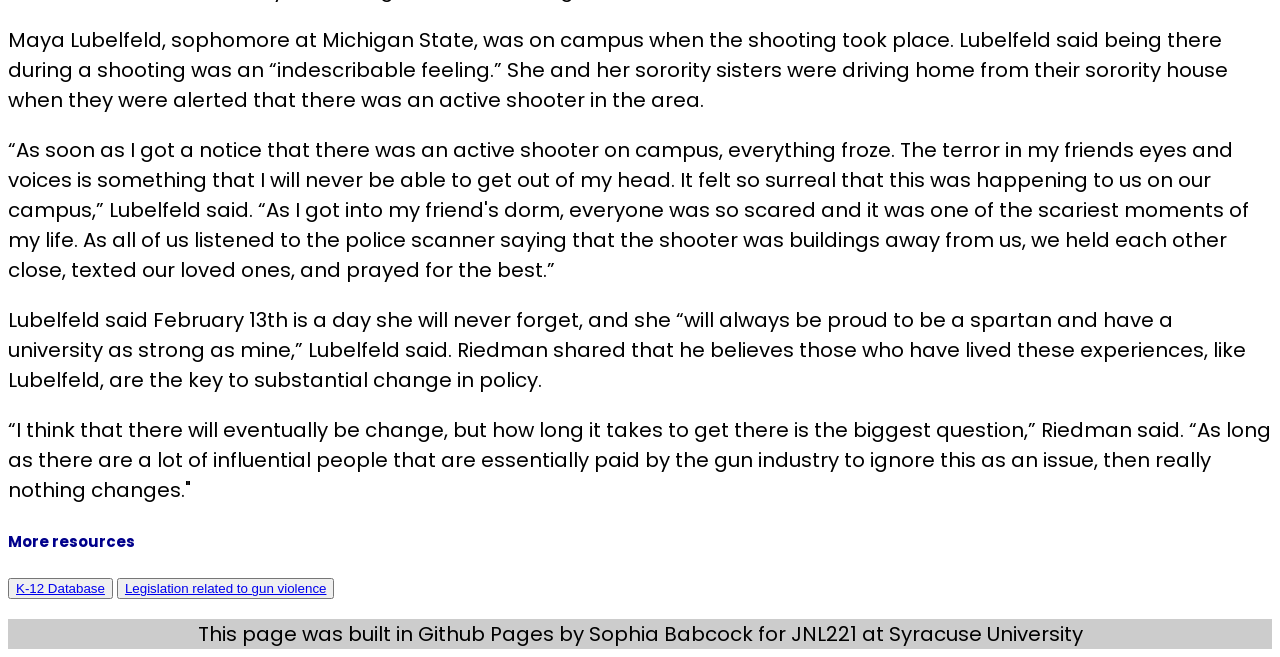
==== commit 61eb6bd0: "Add files via upload" ====
--- a/final.html
+++ b/final.html
@@ -35,11 +35,11 @@
 </script>
 		</section>
 					
-<p>“[This year has] been very similar to the last couple post COVID years. There is a slight increase in the number of incidents so it's not going down. We're on a curve where this year is going to be 10% higher than last year. It's tough to tell exactly where the year will end, but it's not going in the right direction,” David Riedman, founder of the K-12 School Shooting Database, said. “They're not significantly fewer, they're more and that's been the pattern for the last five years. There are more shootings each year.”</p>
-<p>Since Columbine, more than 359,000 students have been on campus during a school shooting, according to an article from <a href="https://www.washingtonpost.com/education/interactive/school-shootings-database/" target="_blank">The Washington Post.</a> Gun violence not only impacts its victims, their loved ones, and the surrounding community. A <a href="https://sbabcock08.github.io/JNL221_Babcock/final.html" target="_blank">study</a> conducted from 2020-2021 found out of the 2,263 students surveyed, the majority reported being extremely concerned, stressed, and worried about school shootings occurring at their prospective schools. Additionally, after Columbine took place in 1999, <a href="https://www.ajpmonline.org/article/S0749-3797(01)00433-0/fulltext" target="_blank">researchers</a> reported that 30% more students claimed they felt unsafe at school, compared to national survey data collected before the shooting.</p>
+<p>“[This year has] been very similar to the last couple post COVID years. There is a slight increase in the number of incidents, so it's not going down. We're on a curve where this year is going to be 10% higher than last year. It's tough to tell exactly where the year will end, but it's not going in the right direction,” David Riedman, founder of the K-12 School Shooting Database, said. “There are not significantly fewer, there are more and that's been the pattern for the last five years. There are more shootings each year.”</p>
+<p>Since Columbine, more than 359,000 students have been on campus during a school shooting, according to an article from <a href="https://www.washingtonpost.com/education/interactive/school-shootings-database/" target="_blank">The Washington Post.</a> Gun violence not only impacts its victims, their loved ones, and the surrounding community. A <a href="https://www.ncbi.nlm.nih.gov/pmc/articles/PMC8561324/" target="_blank">study</a> conducted from 2020-2021 found out of the 2,263 students surveyed, the majority reported being extremely concerned, stressed, and worried about school shootings occurring at their prospective schools. Additionally, after Columbine took place in 1999, <a href="https://www.ajpmonline.org/article/S0749-3797(01)00433-0/fulltext" target="_blank">researchers</a> reported that 30% more students claimed they felt unsafe at school, compared to national survey data collected before the shooting.</p>
 <p>The upward trend of school shootings in America as well as little action on the federal level presents a larger issue for our country. Riedman stated that schools are making an effort to increase security levels by putting funding towards metal detectors, higher police presence during school hours, and requiring kids to wear clear backpacks to school. Although security measures are being taken to protect students, “the things that are being implemented and the things being done are not successful,” Riedman said.</p>
 <p>“You can put more and more money towards that physical security, but the number of instances keep going up,” Riedman said.</p>
-<p>Riedman shared that the majority of school shootings take place outside of schools. Out of more than 2,000 recorded incidents, around 700 solely happened inside the building, as indicated by the K-12 School Shooting Database. Therefore, efforts made by schools are not necessarily preventing these mass shootings from occurring.</p>
+<p>Riedman shared that the majority of school shootings take place outside of schools. Out of more than 2,000 recorded incidents, around 700 happened solely inside the building, as indicated by the K-12 School Shooting Database. Therefore, efforts made by schools are not necessarily preventing these mass shootings from occurring.</p>
 <p>There are steps that our government and school systems can take to protect students and reduce a large number of shootings. Riedman explained that stricter safe storage laws and consequences for a gun owner if a child or teenager uses their weapon should be put in place. Additionally, schools would benefit from crisis intervention programs to stop a problem from escalating early on, according to Riedman.</p>
 <aside class="pquote">
     <blockquote>
@@ -52,7 +52,7 @@
 <p>Additionally, there has been an increase of school shootings on college campuses not accounted for by the K-12 School Shooting Database.</p>
 <p>On February 13th, 2023, a shooting at Michigan State claimed the lives of three students and injured multiple others. Then at the beginning of the 2023-2024 school year, a professor was shot at the University of North Carolina Chapel Hill, and the campus went into another lockdown two weeks later. The most recent campus shooting happened at the beginning of December at the University of Las Vegas Nevada taking three lives.</p>
 <p>Maya Lubelfeld, sophomore at Michigan State, was on campus when the shooting took place. Lubelfeld said being there during a shooting was an “indescribable feeling.” She and her sorority sisters were driving home from their sorority house when they were alerted that there was an active shooter in the area.</p>
-<p>“As soon as I got a notice that there was an active shooter on campus, everything froze. The terror in my friends eyes and voices is something that I will never be able to get out of my head. It felt so surreal that this was happening to us on our campus,” Lubelfeld said. “As I got into my friend's dorm, everyone was so scared and it was one of the scariest moments of my life. As all of us listened to the police scanner saying that the shooter was buildings away from us, we held each other close, texted our loved ones, and just prayed for the best.”</p>
+<p>“As soon as I got a notice that there was an active shooter on campus, everything froze. The terror in my friends eyes and voices is something that I will never be able to get out of my head. It felt so surreal that this was happening to us on our campus,” Lubelfeld said. “As I got into my friend's dorm, everyone was so scared and it was one of the scariest moments of my life. As all of us listened to the police scanner saying that the shooter was buildings away from us, we held each other close, texted our loved ones, and prayed for the best.”</p>
 <p>Lubelfeld said February 13th is a day she will never forget, and she “will always be proud to be a spartan and have a university as strong as mine,” Lubelfeld said. Riedman shared that he believes those who have lived these experiences, like Lubelfeld, are the key to substantial change in policy.</p>
 <p>“I think that there will eventually be change, but how long it takes to get there is the biggest question,” Riedman said. “As long as there are a lot of influential people that are essentially paid by the gun industry to ignore this as an issue, then really nothing changes."</p>
 </section>
